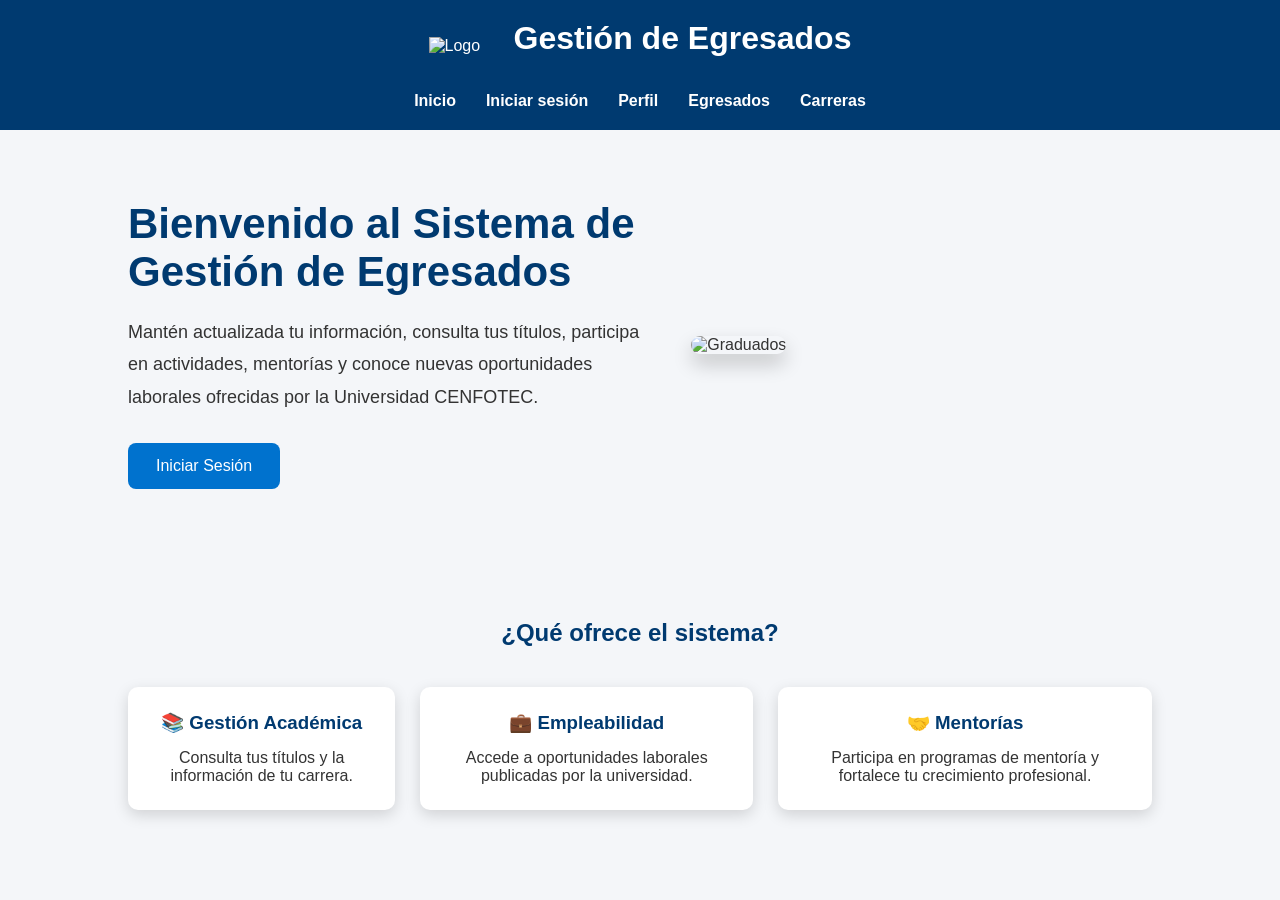
==== index.html @ 07be3c68 "Initial commit" ====
<!DOCTYPE html>
<html lang="es">
<head>
    <meta charset="UTF-8">
    <meta name="viewport" content="width=device-width, initial-scale=1.0">
    <title>Gestión de Egresados - CENFOTEC</title>

    <link rel="stylesheet" href="css/style.css">
</head>
<body>

</body>
</html>
<body>

<header>

    <div class="logo">
        <img src="assets/img/logo.png" alt="Logo ">
        <h1>Gestión de Egresados</h1>
    </div>

    <nav>
        <ul>
            <li><a href="index.html">Inicio</a></li>
            <li><a href="login.html">Iniciar sesión</a></li>
            <li><a href="perfil.html">Perfil</a></li>
            <li><a href="gestion-egresados.html">Egresados</a></li>
            <li><a href="gestion-carreras.html">Carreras</a></li>
        </ul>
    </nav>

</header>

<main>

    <section class="hero">

        <div class="hero-texto">
            <h2>Bienvenido al Sistema de Gestión de Egresados</h2>

            <p>
                Mantén actualizada tu información, consulta tus títulos,
                participa en actividades, mentorías y conoce nuevas
                oportunidades laborales ofrecidas por la Universidad CENFOTEC.
            </p>

            <a href="login.html">
                <button>Iniciar Sesión</button>
            </a>
        </div>

        <div class="hero-imagen">
            <img src="assets/img/graduacion.jpg" alt="Graduados ">
        </div>

    </section>

    <section class="beneficios">

    <h2>¿Qué ofrece el sistema?</h2>

    <div class="contenedor-beneficios">

        <div class="tarjeta">
            <h3>📚 Gestión Académica</h3>
            <p>Consulta tus títulos y la información de tu carrera.</p>
        </div>

        <div class="tarjeta">
            <h3>💼 Empleabilidad</h3>
            <p>Accede a oportunidades laborales publicadas por la universidad.</p>
        </div>

        <div class="tarjeta">
            <h3>🤝 Mentorías</h3>
            <p>Participa en programas de mentoría y fortalece tu crecimiento profesional.</p>
        </div>

    </div>

</section>

</main>
---- css/style.css ----
/* RESET */

*{
    margin: 0;
    padding: 0;
    box-sizing: border-box;
}

body{
    font-family: Arial, Helvetica, sans-serif;
    background-color: #F4F6F9;
    color: #333333;
}

/* HEADER */

header{
    background-color: #003A70;
    color: white;
    padding: 20px 40px;
}

header h1{
    text-align: center;
    margin-bottom: 15px;
}

/* MENÚ */

nav ul{
    list-style: none;
    display: flex;
    justify-content: center;
    gap: 30px;
}

nav ul li a{
    color: white;
    text-decoration: none;
    font-weight: bold;
    transition: 0.3s;
}

nav ul li a:hover{
    color: #A7D3F5;
}

/* HERO */

.hero{
    display: flex;
    justify-content: space-between;
    align-items: center;
    padding: 70px 10%;
    gap: 40px;
}

.hero-texto{
    width: 50%;
}

.hero-texto h2{
    font-size: 42px;
    color: #003A70;
    margin-bottom: 20px;
}

.hero-texto p{
    font-size: 18px;
    line-height: 1.8;
    margin-bottom: 30px;
}

/* BOTÓN */

button{
    background-color: #0072CE;
    color: white;
    border: none;
    padding: 14px 28px;
    font-size: 16px;
    border-radius: 8px;
    cursor: pointer;
    transition: 0.3s;
}

button:hover{
    background-color: #003A70;
}

/* IMAGEN */

.hero-imagen{
    width: 45%;
}

.hero-imagen img{
    width: 100%;
    border-radius: 12px;
    box-shadow: 0 10px 20px rgba(0,0,0,0.2);
}

/* FOOTER */

footer{
    background-color: #003A70;
    color: white;
    text-align: center;
    padding: 20px;
    margin-top: 50px;
}

.logo{
    display: flex;
    align-items: center;
    justify-content: center;
    gap: 15px;
    margin-bottom: 20px;
}

.logo img{
    width: 70px;
}

.beneficios{
    padding: 60px 10%;
    text-align: center;
}

.beneficios h2{
    color: #003A70;
    margin-bottom: 40px;
}

.contenedor-beneficios{
    display: flex;
    justify-content: space-between;
    gap: 25px;
}

.tarjeta{
    background: white;
    padding: 25px;
    border-radius: 10px;
    box-shadow: 0 5px 15px rgba(0,0,0,.15);
}

.tarjeta h3{
    margin-bottom: 15px;
    color: #003A70;
}
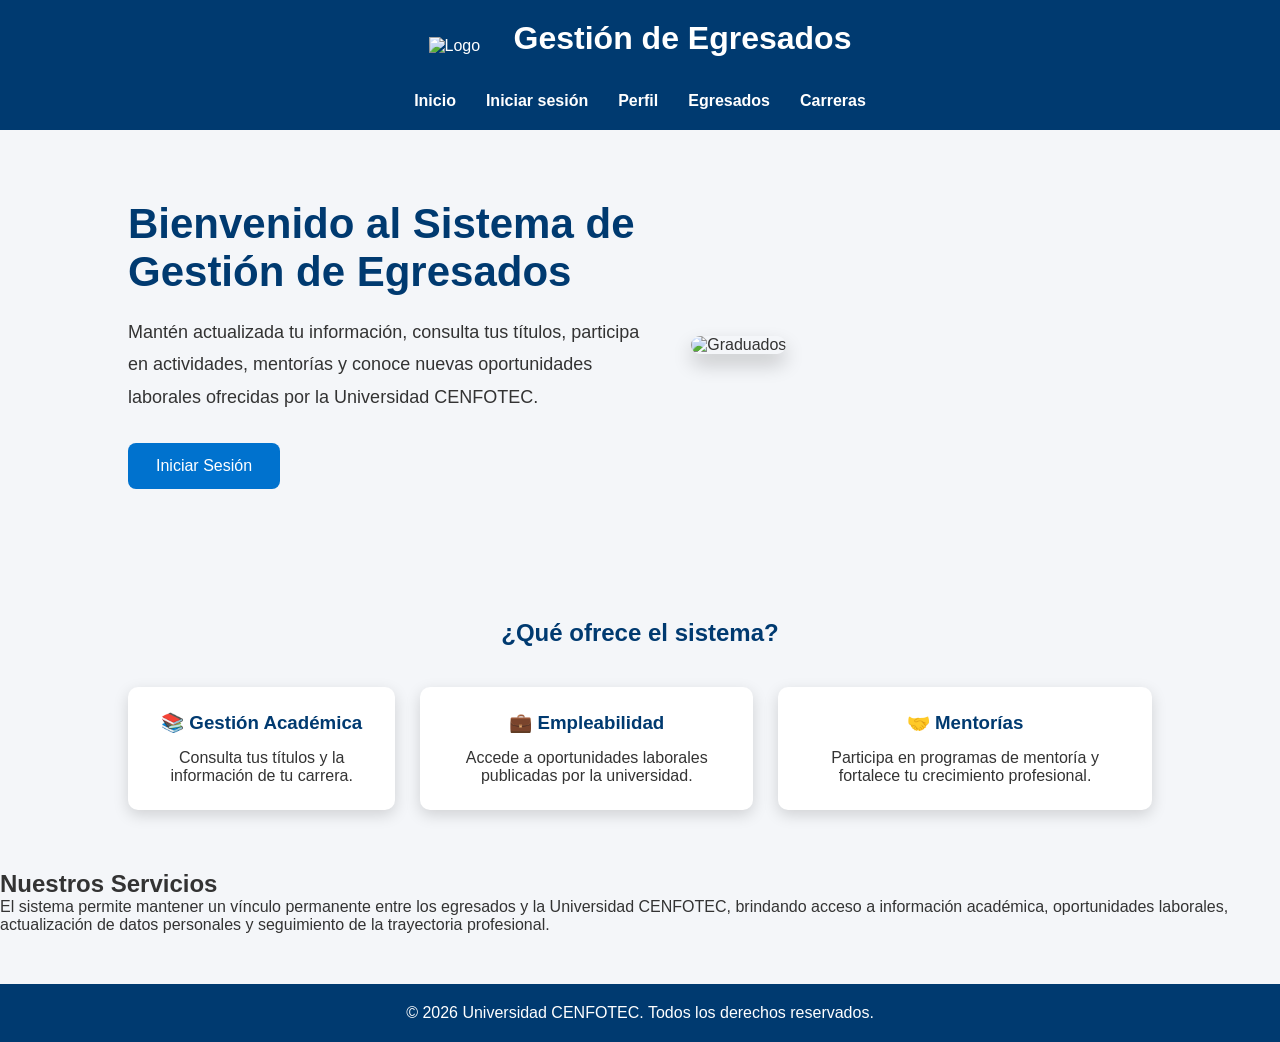
==== commit 6c850069: "Mejorar contenido de la página de inicio" ====
--- a/index.html
+++ b/index.html
@@ -7,16 +7,13 @@
 
     <link rel="stylesheet" href="css/style.css">
 </head>
-<body>
 
-</body>
-</html>
 <body>
 
 <header>
 
     <div class="logo">
-        <img src="assets/img/logo.png" alt="Logo ">
+        <img src="assets/img/logo.png" alt="Logo">
         <h1>Gestión de Egresados</h1>
     </div>
 
@@ -51,34 +48,56 @@
         </div>
 
         <div class="hero-imagen">
-            <img src="assets/img/graduacion.jpg" alt="Graduados ">
+            <img src="assets/img/graduacion.jpg" alt="Graduados">
         </div>
 
     </section>
 
     <section class="beneficios">
 
-    <h2>¿Qué ofrece el sistema?</h2>
+        <h2>¿Qué ofrece el sistema?</h2>
 
-    <div class="contenedor-beneficios">
+        <div class="contenedor-beneficios">
 
-        <div class="tarjeta">
-            <h3>📚 Gestión Académica</h3>
-            <p>Consulta tus títulos y la información de tu carrera.</p>
+            <div class="tarjeta">
+                <h3>📚 Gestión Académica</h3>
+                <p>Consulta tus títulos y la información de tu carrera.</p>
+            </div>
+
+            <div class="tarjeta">
+                <h3>💼 Empleabilidad</h3>
+                <p>Accede a oportunidades laborales publicadas por la universidad.</p>
+            </div>
+
+            <div class="tarjeta">
+                <h3>🤝 Mentorías</h3>
+                <p>Participa en programas de mentoría y fortalece tu crecimiento profesional.</p>
+            </div>
+
         </div>
 
-        <div class="tarjeta">
-            <h3>💼 Empleabilidad</h3>
-            <p>Accede a oportunidades laborales publicadas por la universidad.</p>
-        </div>
+    </section>
 
-        <div class="tarjeta">
-            <h3>🤝 Mentorías</h3>
-            <p>Participa en programas de mentoría y fortalece tu crecimiento profesional.</p>
-        </div>
+    <section class="servicios">
 
-    </div>
+        <h2>Nuestros Servicios</h2>
 
-</section>
+        <p>
+            El sistema permite mantener un vínculo permanente entre los egresados y la
+            Universidad CENFOTEC, brindando acceso a información académica, oportunidades
+            laborales, actualización de datos personales y seguimiento de la trayectoria profesional.
+        </p>
 
-</main>+    </section>
+
+</main>
+
+<footer>
+
+    <p>&copy; 2026 Universidad CENFOTEC. Todos los derechos reservados.</p>
+
+</footer>
+
+</body>
+
+</html>
